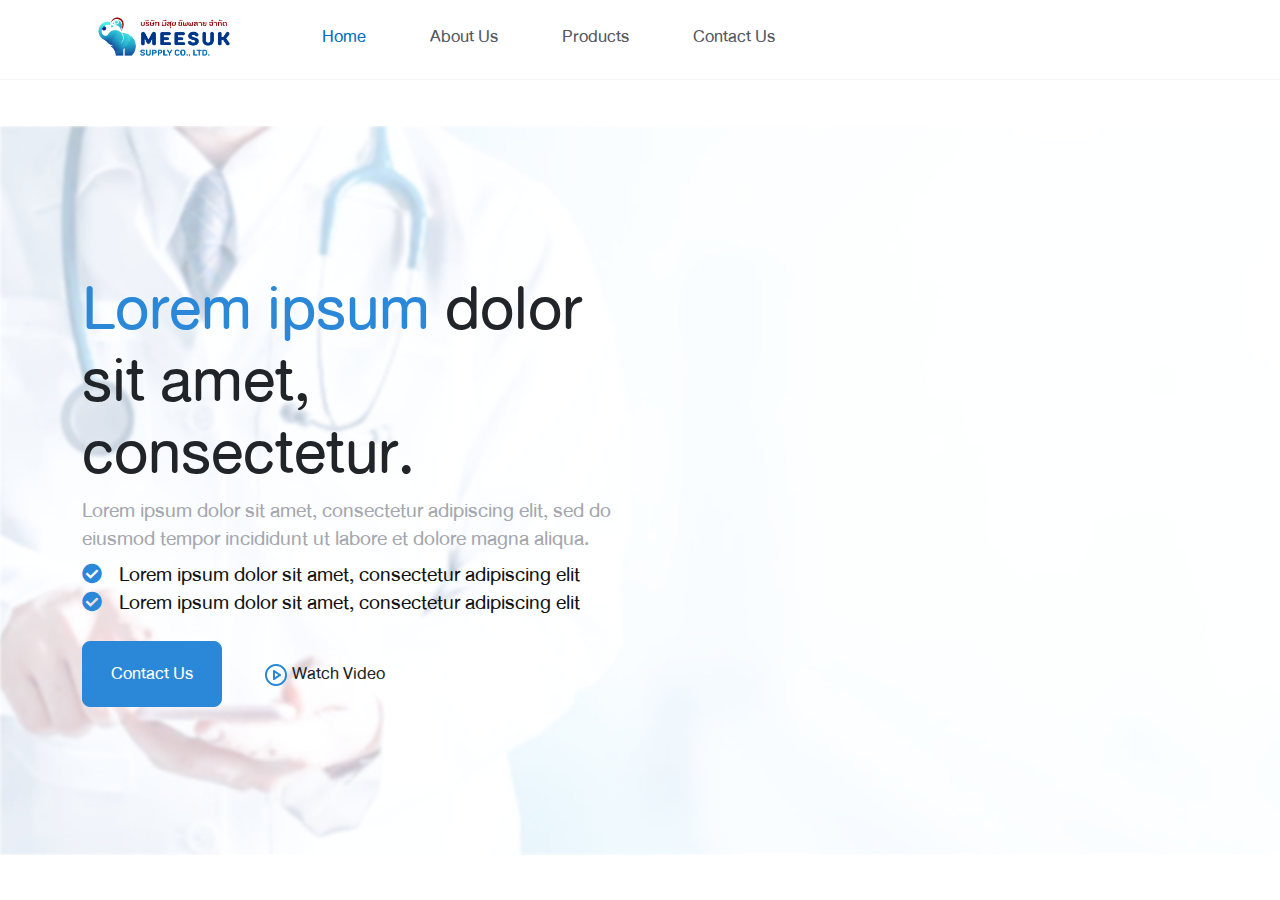
==== index.html @ 92f07299 "add" ====
<!DOCTYPE html>
<html>
<head>
	
	<meta charset="utf-8">
    <meta http-equiv="X-UA-Compatible" content="IE=edge">
    <meta name="viewport" content="width=device-width, initial-scale=1">
	<title>MEESUK SUPPLY COMPANY LIMITED</title>
	<link rel="icon" type="image/x-icon" href="images/logo2.png">
	<link href="css/bootstrap.min.css" rel="stylesheet">  
	<link href="https://fonts.googleapis.com/icon?family=Material+Icons" rel="stylesheet"> 
	<link rel="preconnect" href="https://fonts.googleapis.com">
	<link rel="preconnect" href="https://fonts.gstatic.com" crossorigin>
	<link href="https://fonts.googleapis.com/css2?family=Inter:ital,opsz,wght@0,14..32,100..900;1,14..32,100..900&family=Noto+Sans+Thai:wght@100..900&display=swap" rel="stylesheet">

	
	<link rel="stylesheet" href="https://fonts.googleapis.com/css2?family=Material+Symbols+Outlined:opsz,wght,FILL,GRAD@20..48,100..700,0..1,-50..200" /> 
	<link rel="stylesheet" href="https://fonts.googleapis.com/css2?family=Material+Symbols+Rounded:opsz,wght,FILL,GRAD@48,400,0,0" /> 
    <link rel="stylesheet" href="https://pro.fontawesome.com/releases/v5.10.0/css/all.css"/>  
  
	<link href="css/style.css" rel="stylesheet">   
	

</head>
<body>   
	
	<header class="fixed-top">
		<div class="container">
			<nav class="navbar navbar-expand-lg"> 
				<div class="container-fluid"> 
					<button
						data-mdb-collapse-init
						class="navbar-toggler"
						type="button"
						data-mdb-target="#navbarSupportedContent"
						aria-controls="navbarSupportedContent"
						aria-expanded="false"
						aria-label="Toggle navigation"
						>
					<i class="fas fa-bars"></i>
					</button> 
					<div class="collapse navbar-collapse" id="navbarSupportedContent"> 
						<a class="navbar-brand  " href="#">
							<img src="images/logo2.png" class="" alt="MEESUK SUPPLY COMPANY LIMITED" />
						</a> 
						<ul class="navbar-nav me-auto mb-2 mb-lg-0">
							<li class="nav-item active">
								<a class="nav-link" href="#">Home</a>
							</li>
							<li class="nav-item">
								<a class="nav-link" href="#">About Us</a>
							</li>
							<li class="nav-item">
								<a class="nav-link" href="#">Products</a>
							</li>
							<li class="nav-item">
								<a class="nav-link" href="#">Contact Us</a>
							</li>
						</ul> 
					</div> 
				</div> 
			</nav>  
		</div>
 
		
	</header>

	<main>
		<section class="sec-home">
			<div class="container">
				<div class="row">
					<div class="col-lg-6">
						<div class="d-flex h-100 justify-content-center align-items-center" >
							<div>
								<h1><span>Lorem ipsum</span> dolor sit amet, consectetur.</h1>
								<h6>
								Lorem ipsum dolor sit amet, consectetur adipiscing elit, sed do eiusmod tempor incididunt ut labore et dolore magna aliqua.
								</h6>
								<p>
								<i class="fas fa-check-circle"></i> Lorem ipsum dolor sit amet, consectetur adipiscing elit
								</p>
								<p>
								<i class="fas fa-check-circle"></i> Lorem ipsum dolor sit amet, consectetur adipiscing elit
								</p>
								<br>
								<a href="#" class="btn btn-primary">Contact Us</a>
								<a href="#" class="btn btn-default"><img src="images/vidicon.png" alt="Watch Video"> Watch Video</a>
							</div>
						</div>
					</div>
				</div>
			</div>
		</section>
	
	</main>


	<script src="js/jquery.min.js"></script> 
	<script src="js/popper.min.js" ></script>
	<script src="js/bootstrap.bundle.min.js"></script>
	
 
</body>
</html>
---- css/style.css ----
:root {
  --main1: #00368A;  
  --main2: #0070BA;  
  --main3: #2B88D9;  
  --main4: #940000;  
  --text-gray: #535862;
  --text-gray2: #A4A7AE;
  --text-black: #181D27;
  --text-black2: #121212;
  --main-gradient: linear-gradient(180deg, #41E0DE 0%, #0B167F 100%);

} 
@font-face {
  font-family: 'helvethaica';
  src: url('../fonts/DB-Helvethaica-X3.ttf'); 
}


a{
  text-decoration: none !important; 
}
a:hover{
  text-decoration: none;
} 
body{
  font-family: "helvethaica", serif;
  font-style: normal;
}     
header{
  border-bottom: 1px solid #F5F5F5;
  background: #FFFFFF;
  height: 80px;
}
.navbar-brand img{
  height: 48px;
}
.navbar-brand{
  margin-right: 80px;
}
.navbar .nav-item{
  margin-right: 48px;
}
.navbar .nav-item a{
  font-size: 24px;
  font-weight: 400;
  transition: .33s all ease-out;  
  color: var(--text-gray);
}
.navbar .nav-item:hover a{ 
  color: var(--main2);
}
.navbar .nav-item.active a{ 
  color: var(--main2);
}
main{
  padding-top: 80px;
}
.sec-home{
  background-image: url(../images/cover.png);
  background-position: center;
  background-repeat: no-repeat;
  background-size: 100% auto;
  height: calc(100vh - 80px);
}
.sec-home .container .row > div{
  height: calc(100vh - 80px); 
}
.sec-home h1{ 
  font-size: 88px;
  font-weight: 500;
  line-height: 72px;   
  color: var(--bl);
}
.sec-home h1 span{ 
  color: var(--main3);
}
.sec-home h6{ 
  color: var(--text-gray2);
  font-size: 28px;
  line-height: 28px;
}
.sec-home p{ 
  color: var(--text-black2);
  font-size: 28px;
  margin-bottom: 0px;
  line-height: 28px;
}
.sec-home p i{ 
  color: var(--main3);
  font-size: 20px;
  padding-right: 12px;
}
.sec-home .btn-primary{  
  font-size: 24px;
  padding: 14px 28px ;
  border-radius: 8px;
  border-color:  var(--main3);
  background-color: var(--main3) !important;
  margin-right: 10px;
}
.sec-home .btn-default{  
  font-size: 24px;
  padding: 14px 28px ;
  border-radius: 8px; 
}










/* 
transition: .33s all ease-out;  
  font-family: "Noto Sans Thai", serif;
######################################################################################################
###################################################################################################### 
*/ 
 

@media only screen and (max-width: 1024px) { /* MOBILE */
  .mb-x{
    display: none !important;
  }   
}
@media only screen and (min-width: 1025px) { /* PC */
  .pc-x{
    display: none !important;
  }     
}
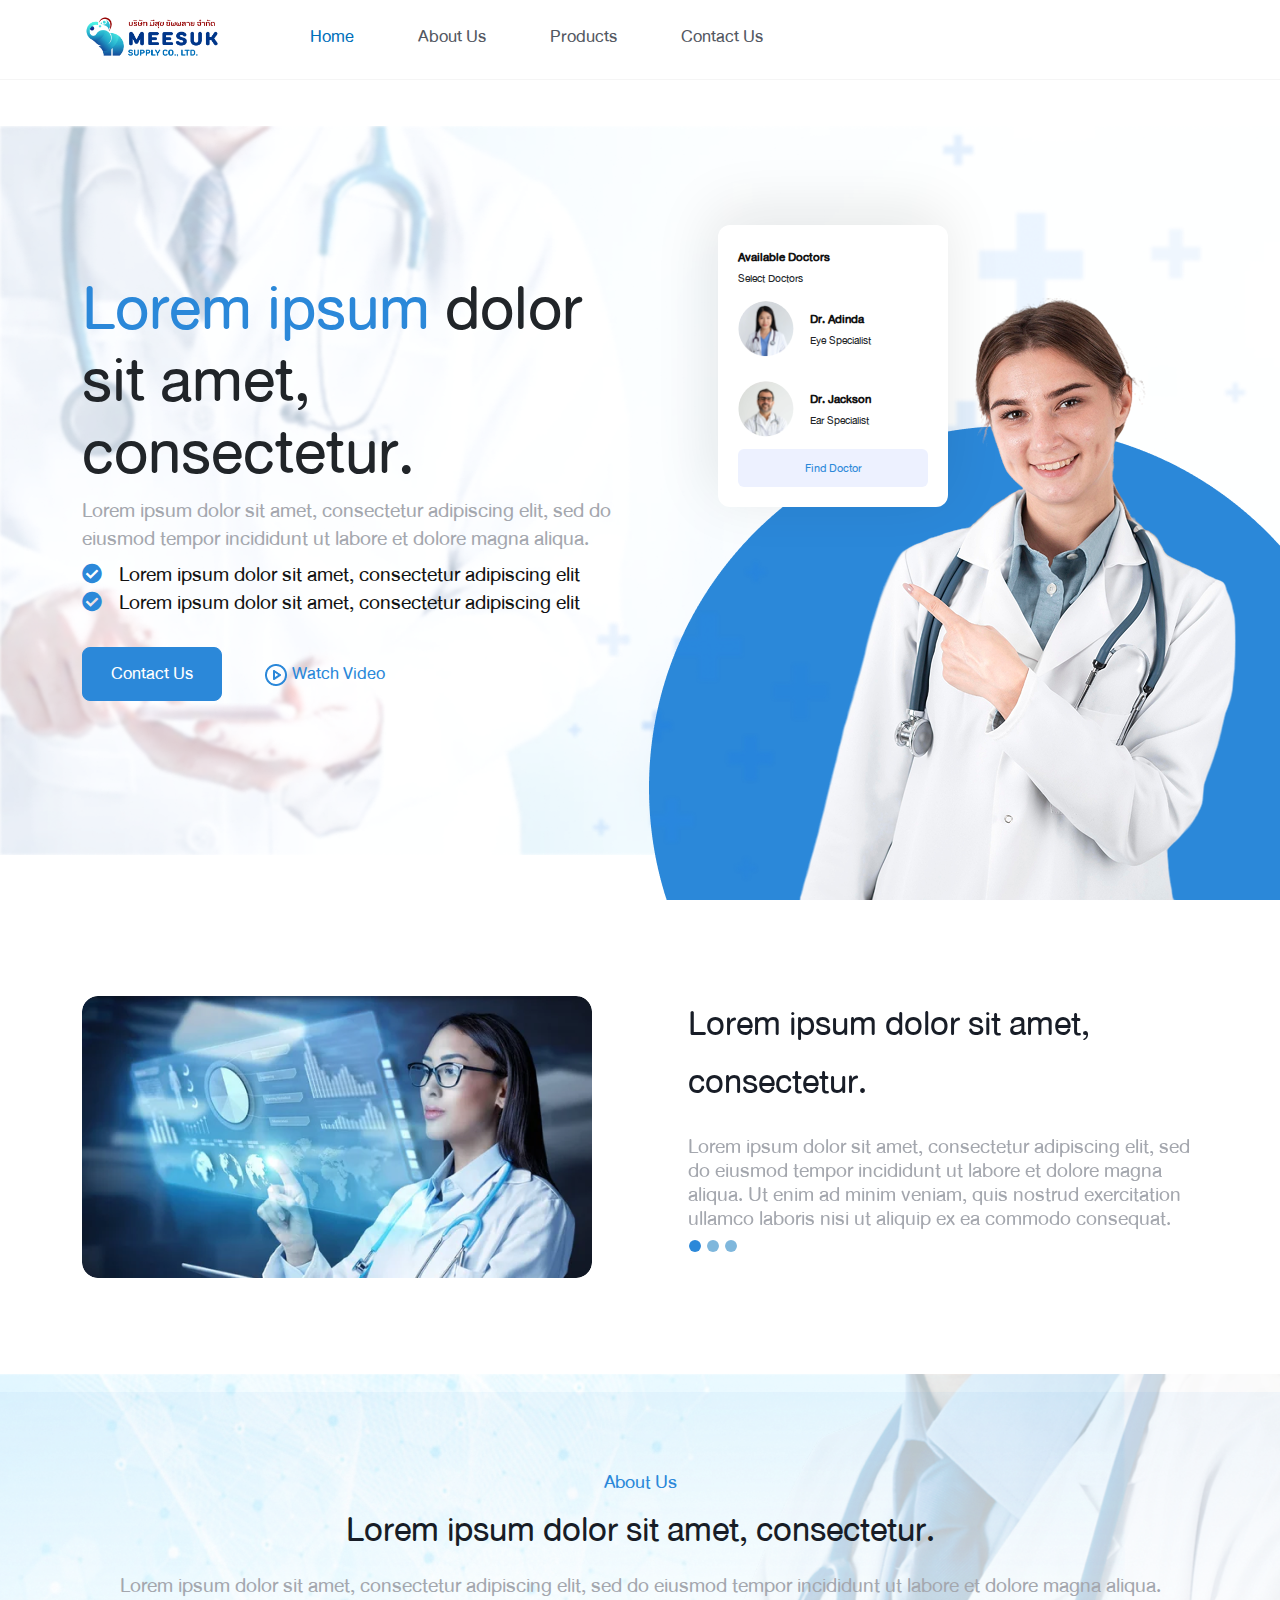
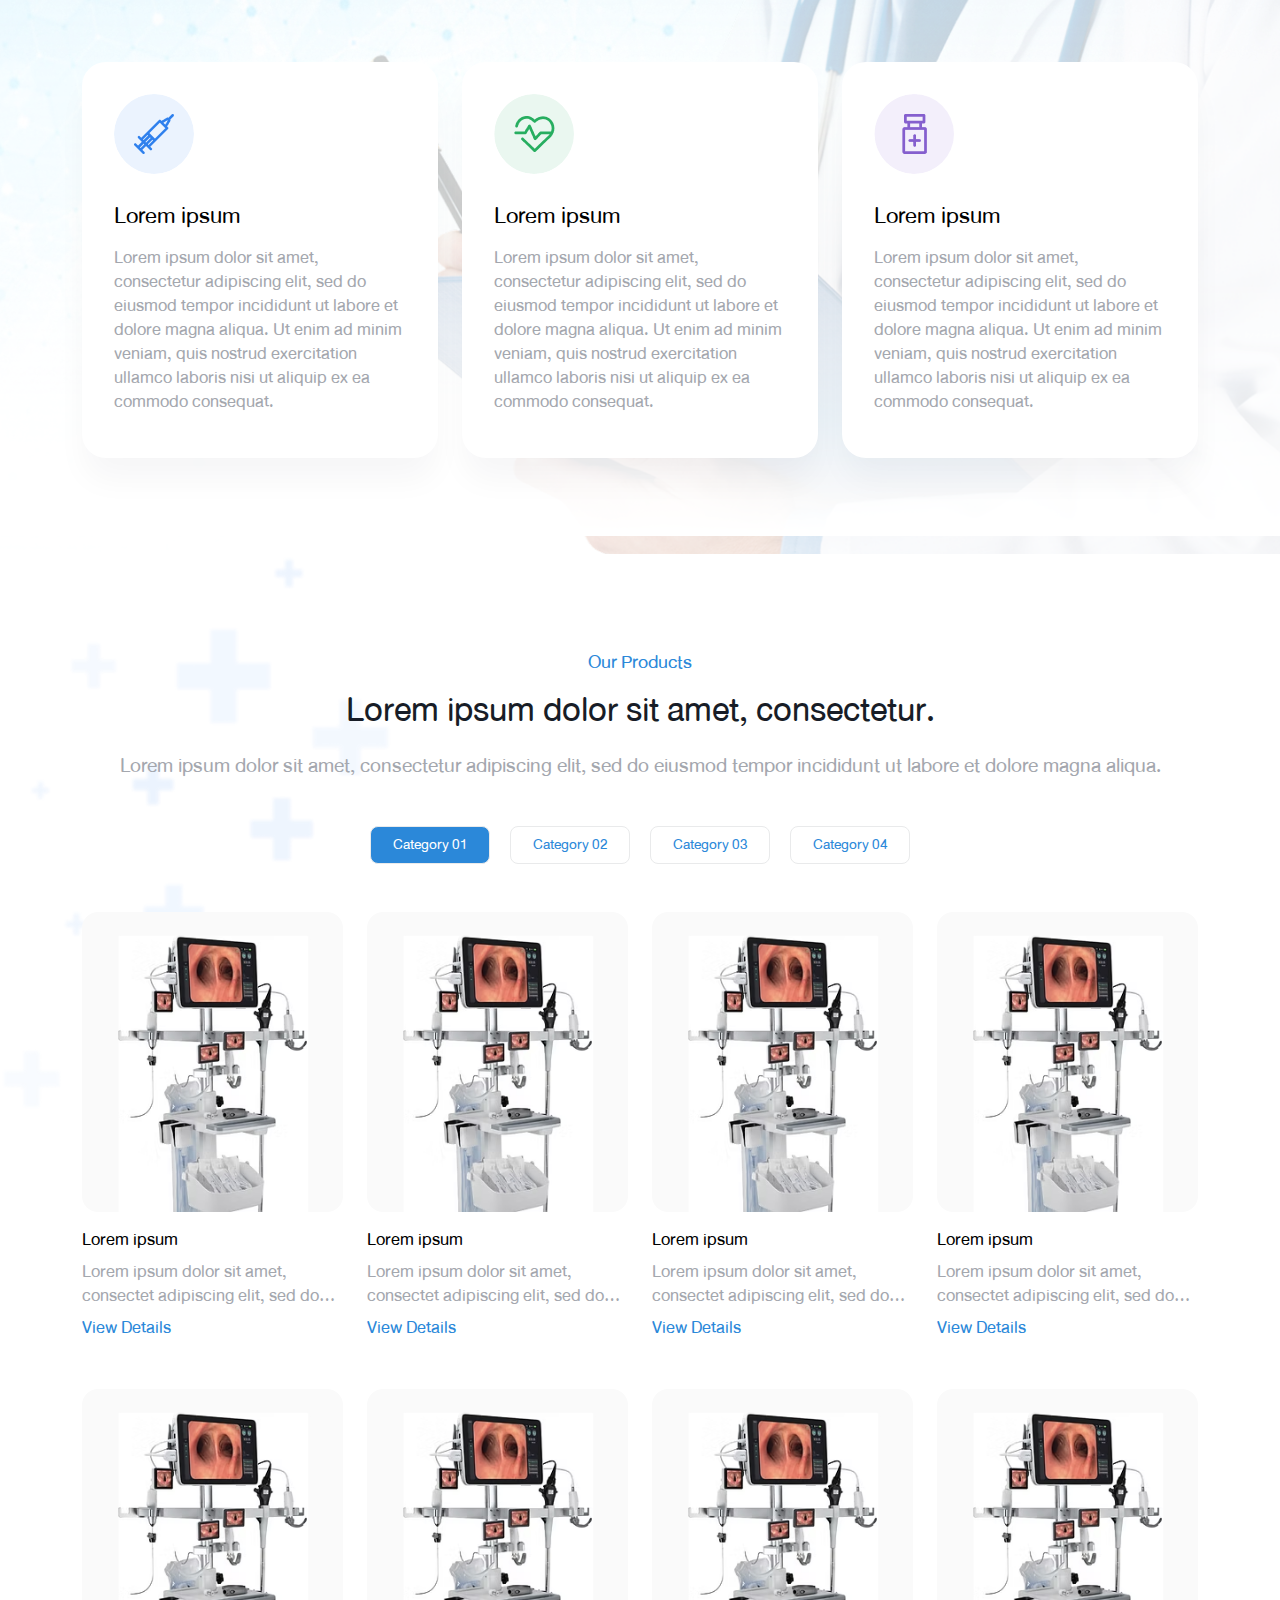
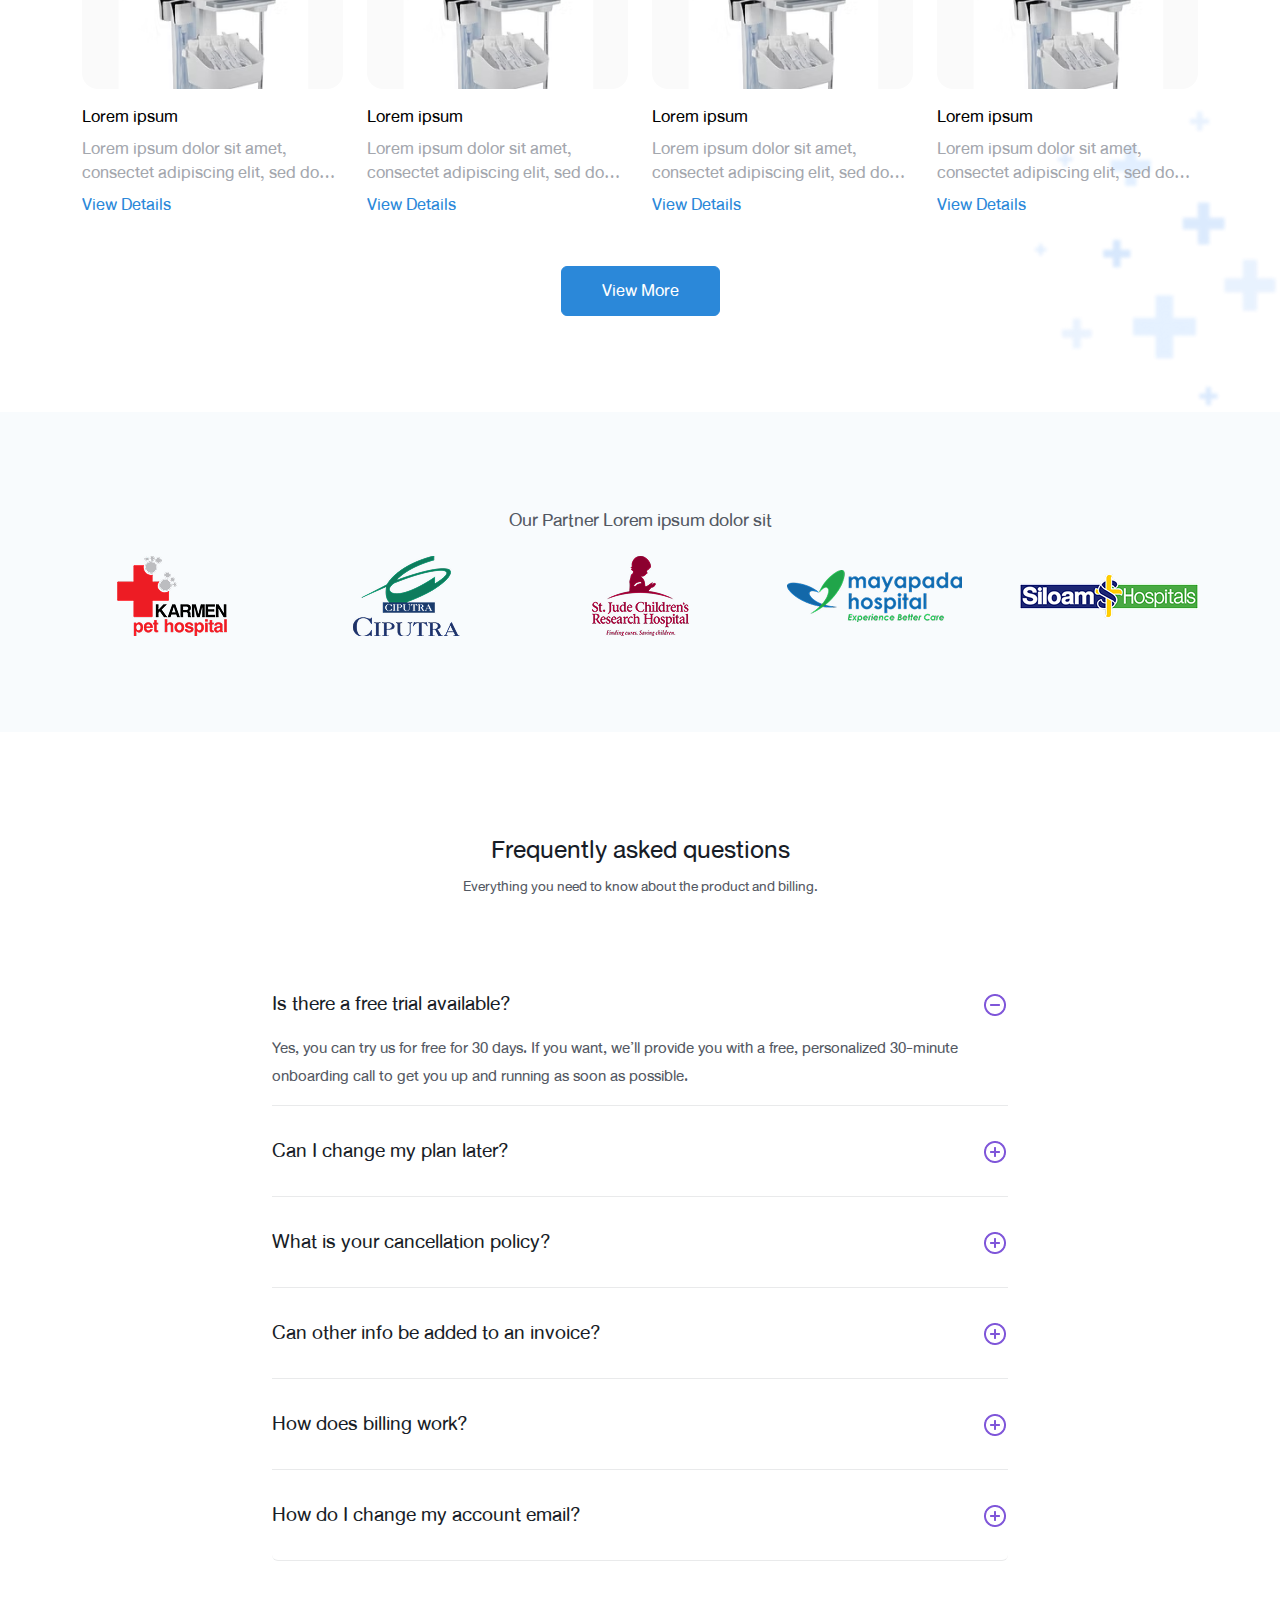
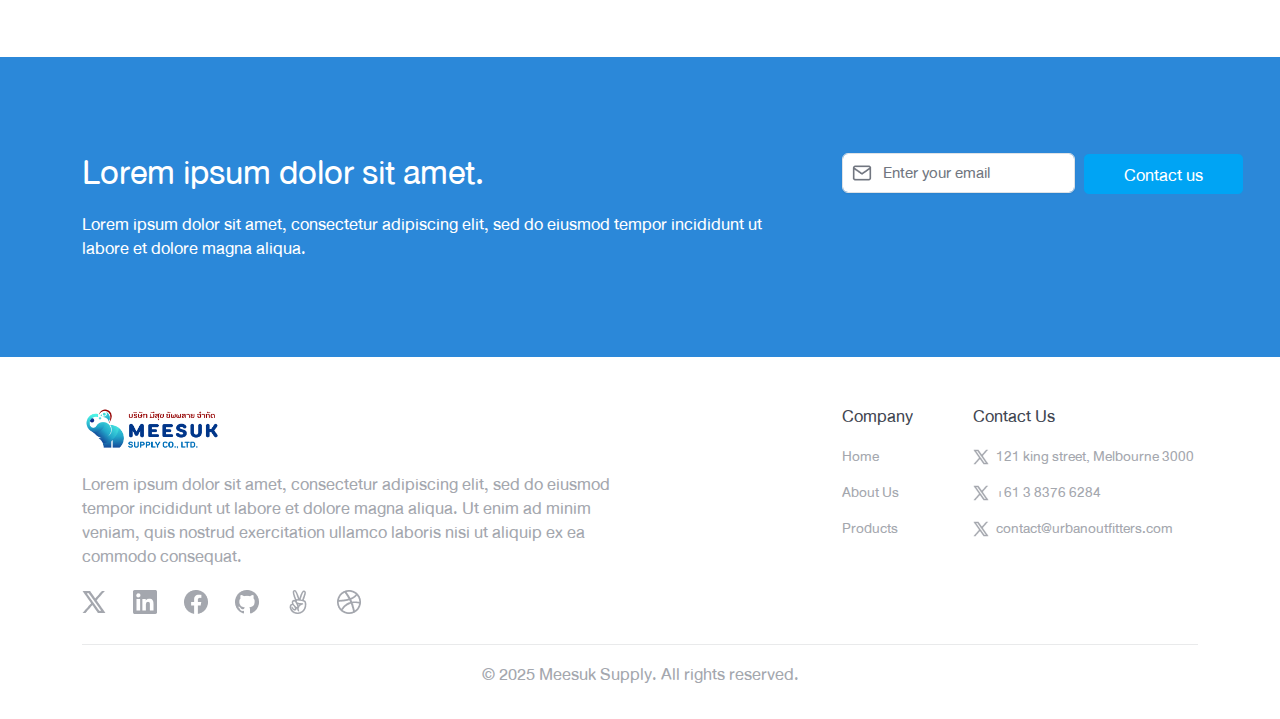
==== commit ce08a827: "add" ====
--- a/index.html
+++ b/index.html
@@ -19,53 +19,44 @@
     <link rel="stylesheet" href="https://pro.fontawesome.com/releases/v5.10.0/css/all.css"/>  
   
 	<link href="css/style.css" rel="stylesheet">   
+	<link rel="stylesheet" href="https://cdnjs.cloudflare.com/ajax/libs/animate.css/4.1.1/animate.min.css" />
 	
 
 </head>
 <body>   
 	
-	<header class="fixed-top">
-		<div class="container">
-			<nav class="navbar navbar-expand-lg"> 
-				<div class="container-fluid"> 
-					<button
-						data-mdb-collapse-init
-						class="navbar-toggler"
-						type="button"
-						data-mdb-target="#navbarSupportedContent"
-						aria-controls="navbarSupportedContent"
-						aria-expanded="false"
-						aria-label="Toggle navigation"
-						>
-					<i class="fas fa-bars"></i>
-					</button> 
-					<div class="collapse navbar-collapse" id="navbarSupportedContent"> 
-						<a class="navbar-brand  " href="#">
-							<img src="images/logo2.png" class="" alt="MEESUK SUPPLY COMPANY LIMITED" />
-						</a> 
-						<ul class="navbar-nav me-auto mb-2 mb-lg-0">
-							<li class="nav-item active">
-								<a class="nav-link" href="#">Home</a>
-							</li>
-							<li class="nav-item">
-								<a class="nav-link" href="#">About Us</a>
-							</li>
-							<li class="nav-item">
-								<a class="nav-link" href="#">Products</a>
-							</li>
-							<li class="nav-item">
-								<a class="nav-link" href="#">Contact Us</a>
-							</li>
-						</ul> 
-					</div> 
-				</div> 
-			</nav>  
-		</div>
- 
+	<header class="fixed-top"> 
+		<nav class="navbar navbar-expand-lg  ">
+			<div class="container ">
+				<a class="navbar-brand  " href="#">
+					<img src="images/logo2.png" class="" alt="MEESUK SUPPLY COMPANY LIMITED" />
+				</a> 
+				<button class="navbar-toggler" type="button" data-bs-toggle="collapse" data-bs-target="#navbarMenu" aria-controls="navbarMenu" aria-expanded="false" aria-label="Toggle navigation">
+					<img src="images/menu.png" class="" alt="menu" />
+				</button>
+				<div class="collapse navbar-collapse" id="navbarMenu">
+					<ul class="navbar-nav me-auto mb-2 mb-lg-0">
+						<li class="nav-item active">
+							<a class="nav-link" href="index.html">Home</a>
+						</li>
+						<li class="nav-item">
+							<a class="nav-link" href="about-us.html">About Us</a>
+						</li>
+						<li class="nav-item">
+							<a class="nav-link" href="product.html">Products</a>
+						</li>
+						<li class="nav-item">
+							<a class="nav-link" href="contact-us.html">Contact Us</a>
+						</li>
+					</ul> 
+				</div>
+			</div>
+		</nav> 
 		
 	</header>
 
 	<main>
+		
 		<section class="sec-home">
 			<div class="container">
 				<div class="row">
@@ -88,12 +79,601 @@
 							</div>
 						</div>
 					</div>
-				</div>
-			</div>
+					<div class="col-lg-6 p-5">
+						<div class="ava-doctors animate__animated animate__fadeInBottomRight animate__delay-1s">
+							<div class="ava-inner">
+								<h4>Available Doctors</h4>
+								<h5>Select Doctors</h5>
+								<div class="d-flex align-items-center">
+									<img src="images/dr1.png" alt="">
+									<div> 
+										<h4>Dr. Adinda</h4>
+										<h5>Eye Specialist</h5>
+									</div>
+								</div>
+								<div class="d-flex align-items-center">
+									<img src="images/dr2.png" alt="">
+									<div> 
+										<h4>Dr. Jackson</h4>
+										<h5>Ear Specialist</h5>
+									</div>
+								</div>
+								<a href="#" class="btn btn-find">Find Doctor</a>
+							</div>
+						</div>
+					</div>
+				</div>
+			</div>
+			<img src="images/pb.png" class="h-plus-b" alt="images">
+			<img src="images/pt.png" class="h-plus-t" alt="images">
 		</section>
-	
+		<section class="sec2">
+			<div class="container">  
+				<div id="demo" class="carousel" data-bs-ride="carousel">
+					<!-- Indicators/dots -->
+					<div class="carousel-indicators">
+						<button type="button" data-bs-target="#demo" data-bs-slide-to="0" class="active"></button>
+						<button type="button" data-bs-target="#demo" data-bs-slide-to="1"></button>
+						<button type="button" data-bs-target="#demo" data-bs-slide-to="2"></button>
+					</div>
+					<!-- The slideshow/carousel -->
+					<div class="carousel-inner">
+						<div class="carousel-item active">
+							<div class="row">
+								<div class="col-lg-6 pe-5">
+									<img src="images/image.png" class="img-fluid w-100 m-auto d-block" alt="images">
+								</div>
+								<div class="col-lg-6 ps-5">
+									<h1>Lorem ipsum dolor sit amet, consectetur.</h1>
+									<p>Lorem ipsum dolor sit amet, consectetur adipiscing elit, sed do eiusmod tempor incididunt ut labore et dolore magna aliqua. Ut enim ad minim veniam, quis nostrud exercitation ullamco laboris nisi ut aliquip ex ea commodo consequat.</p>
+								</div>
+							</div>
+						</div>
+						<div class="carousel-item"> 
+							<div class="row">
+								<div class="col-lg-6 pe-5">
+									<img src="images/dd2.jpg" class="img-fluid w-100 m-auto d-block" alt="images">
+								</div>
+								<div class="col-lg-6 ps-5">
+									<h1>Lorem ipsum dolor sit amet, consectetur.</h1>
+									<p>Lorem ipsum dolor sit amet, consectetur adipiscing elit, sed do eiusmod tempor incididunt ut labore et dolore magna aliqua. Ut enim ad minim veniam, quis nostrud exercitation ullamco laboris nisi ut aliquip ex ea commodo consequat.</p>
+								</div>
+							</div>
+						</div>
+						<div class="carousel-item"> 
+							<div class="row">
+								<div class="col-lg-6 pe-5">
+									<img src="images/image.png" class="img-fluid w-100 m-auto d-block" alt="images">
+								</div>
+								<div class="col-lg-6 ps-5">
+									<h1>Lorem ipsum dolor sit amet, consectetur.</h1>
+									<p>Lorem ipsum dolor sit amet, consectetur adipiscing elit, sed do eiusmod tempor incididunt ut labore et dolore magna aliqua. Ut enim ad minim veniam, quis nostrud exercitation ullamco laboris nisi ut aliquip ex ea commodo consequat.</p>
+								</div>
+							</div>
+						</div>
+					</div> 
+				</div>
+			</div>
+		</section>
+		<section class="sec3">
+			<div class="se3top"></div>
+			<div class="se3bot"></div>
+			<div class="container">
+				<h4>About Us</h4>
+				<h1>Lorem ipsum dolor sit amet, consectetur.</h1>
+				<p>
+					Lorem ipsum dolor sit amet, consectetur adipiscing elit, sed do eiusmod tempor incididunt ut labore et dolore magna aliqua.
+				</p>
+				<div class="main-ab-card">
+					<div class="row">
+						<div class="col-lg-4">
+							<div class="cardm">
+								<img src="images/icon-ab1.png" alt="icon">
+								<h2>Lorem ipsum</h2>
+								<h6>Lorem ipsum dolor sit amet, consectetur adipiscing elit, sed do eiusmod tempor incididunt ut labore et dolore magna aliqua. Ut enim ad minim veniam, quis nostrud exercitation ullamco laboris nisi ut aliquip ex ea commodo consequat.</h6>
+							</div>
+						</div>
+						<div class="col-lg-4">
+							<div class="cardm">
+								<img src="images/icon-ab2.png" alt="icon">
+								<h2>Lorem ipsum</h2>
+								<h6>Lorem ipsum dolor sit amet, consectetur adipiscing elit, sed do eiusmod tempor incididunt ut labore et dolore magna aliqua. Ut enim ad minim veniam, quis nostrud exercitation ullamco laboris nisi ut aliquip ex ea commodo consequat.</h6>
+							</div>
+						</div>
+						<div class="col-lg-4">
+							<div class="cardm">
+								<img src="images/icon-ab3.png" alt="icon">
+								<h2>Lorem ipsum</h2>
+								<h6>Lorem ipsum dolor sit amet, consectetur adipiscing elit, sed do eiusmod tempor incididunt ut labore et dolore magna aliqua. Ut enim ad minim veniam, quis nostrud exercitation ullamco laboris nisi ut aliquip ex ea commodo consequat.</h6>
+							</div>
+						</div>
+					</div>
+				</div>
+			</div>
+		</section>
+		<section class="sec4">
+			<div class="se4top"></div>
+			<div class="se4bot"></div>
+			<div class="container">
+				<h4>Our Products</h4>
+				<h1>Lorem ipsum dolor sit amet, consectetur.</h1>
+				<p>
+					Lorem ipsum dolor sit amet, consectetur adipiscing elit, sed do eiusmod tempor incididunt ut labore et dolore magna aliqua.
+				</p>
+				 
+				<nav>
+					<div class="nav justify-content-center" id="nav-tab" role="tablist">
+						<button class="nav-link active" id="nav-tab1" data-bs-toggle="tab" data-bs-target="#nav-tb1" type="button" role="tab" aria-controls="nav-tb1" aria-selected="true">Category 01</button>
+						<button class="nav-link" id="nav-tab2" data-bs-toggle="tab" data-bs-target="#nav-tb2" type="button" role="tab" aria-controls="nav-tb2" aria-selected="false">Category 02</button>
+						<button class="nav-link" id="nav-tab3" data-bs-toggle="tab" data-bs-target="#nav-tb3" type="button" role="tab" aria-controls="nav-tb3" aria-selected="false">Category 03</button>
+						<button class="nav-link" id="nav-tab4" data-bs-toggle="tab" data-bs-target="#nav-tb4" type="button" role="tab" aria-controls="nav-tb4" aria-selected="false">Category 04</button>
+					</div>
+				</nav>
+				<div class="tab-content " id="nav-tabContent">
+					<div class="tab-pane fade active show" id="nav-tb1" role="tabpanel" aria-labelledby="nav-tab1">
+						<div class="row">
+							<div class="col-lg-3">
+								<div class="pro-item">
+									<div class="div-img">
+										<img src="images/itemp.png" alt="">
+									</div>
+									<h3>Lorem ipsum</h3>
+									<h4>Lorem ipsum dolor sit amet, consectet adipiscing elit, sed do eiusmod tempor incididunt ut labore et dolore magna aliqua. Ut enim ad minim veniam, quis nostrud exercitation ullamco laboris nisi ut aliquip ex ea commodo consequat.</h4>
+									<a href="#">View Details</a>
+								</div>
+							</div>
+							<div class="col-lg-3">
+								<div class="pro-item">
+									<div class="div-img">
+										<img src="images/itemp.png" alt="">
+									</div>
+									<h3>Lorem ipsum</h3>
+									<h4>Lorem ipsum dolor sit amet, consectet adipiscing elit, sed do eiusmod tempor incididunt ut labore et dolore magna aliqua. Ut enim ad minim veniam, quis nostrud exercitation ullamco laboris nisi ut aliquip ex ea commodo consequat.</h4>
+									<a href="#">View Details</a>
+								</div>
+							</div>
+							<div class="col-lg-3">
+								<div class="pro-item">
+									<div class="div-img">
+										<img src="images/itemp.png" alt="">
+									</div>
+									<h3>Lorem ipsum</h3>
+									<h4>Lorem ipsum dolor sit amet, consectet adipiscing elit, sed do eiusmod tempor incididunt ut labore et dolore magna aliqua. Ut enim ad minim veniam, quis nostrud exercitation ullamco laboris nisi ut aliquip ex ea commodo consequat.</h4>
+									<a href="#">View Details</a>
+								</div>
+							</div>
+							<div class="col-lg-3">
+								<div class="pro-item">
+									<div class="div-img">
+										<img src="images/itemp.png" alt="">
+									</div>
+									<h3>Lorem ipsum</h3>
+									<h4>Lorem ipsum dolor sit amet, consectet adipiscing elit, sed do eiusmod tempor incididunt ut labore et dolore magna aliqua. Ut enim ad minim veniam, quis nostrud exercitation ullamco laboris nisi ut aliquip ex ea commodo consequat.</h4>
+									<a href="#">View Details</a>
+								</div>
+							</div>
+							<div class="col-lg-3">
+								<div class="pro-item">
+									<div class="div-img">
+										<img src="images/itemp.png" alt="">
+									</div>
+									<h3>Lorem ipsum</h3>
+									<h4>Lorem ipsum dolor sit amet, consectet adipiscing elit, sed do eiusmod tempor incididunt ut labore et dolore magna aliqua. Ut enim ad minim veniam, quis nostrud exercitation ullamco laboris nisi ut aliquip ex ea commodo consequat.</h4>
+									<a href="#">View Details</a>
+								</div>
+							</div>
+							<div class="col-lg-3">
+								<div class="pro-item">
+									<div class="div-img">
+										<img src="images/itemp.png" alt="">
+									</div>
+									<h3>Lorem ipsum</h3>
+									<h4>Lorem ipsum dolor sit amet, consectet adipiscing elit, sed do eiusmod tempor incididunt ut labore et dolore magna aliqua. Ut enim ad minim veniam, quis nostrud exercitation ullamco laboris nisi ut aliquip ex ea commodo consequat.</h4>
+									<a href="#">View Details</a>
+								</div>
+							</div>
+							<div class="col-lg-3">
+								<div class="pro-item">
+									<div class="div-img">
+										<img src="images/itemp.png" alt="">
+									</div>
+									<h3>Lorem ipsum</h3>
+									<h4>Lorem ipsum dolor sit amet, consectet adipiscing elit, sed do eiusmod tempor incididunt ut labore et dolore magna aliqua. Ut enim ad minim veniam, quis nostrud exercitation ullamco laboris nisi ut aliquip ex ea commodo consequat.</h4>
+									<a href="#">View Details</a>
+								</div>
+							</div>
+							<div class="col-lg-3">
+								<div class="pro-item">
+									<div class="div-img">
+										<img src="images/itemp.png" alt="">
+									</div>
+									<h3>Lorem ipsum</h3>
+									<h4>Lorem ipsum dolor sit amet, consectet adipiscing elit, sed do eiusmod tempor incididunt ut labore et dolore magna aliqua. Ut enim ad minim veniam, quis nostrud exercitation ullamco laboris nisi ut aliquip ex ea commodo consequat.</h4>
+									<a href="#">View Details</a>
+								</div>
+							</div>
+							<div class="col-12 text-center">
+								<a href="product.html" class="btn btn-primary">View More</a>
+							</div>
+						</div>
+					</div>
+					<div class="tab-pane fade" id="nav-tb2" role="tabpanel" aria-labelledby="nav-tab2">
+						<div class="row">
+							<div class="col-lg-3">
+								<div class="pro-item">
+									<div class="div-img">
+										<img src="images/itemp.png" alt="">
+									</div>
+									<h3>Lorem ipsum</h3>
+									<h4>Lorem ipsum dolor sit amet, consectet adipiscing elit, sed do eiusmod tempor incididunt ut labore et dolore magna aliqua. Ut enim ad minim veniam, quis nostrud exercitation ullamco laboris nisi ut aliquip ex ea commodo consequat.</h4>
+									<a href="#">View Details</a>
+								</div>
+							</div>
+							<div class="col-lg-3">
+								<div class="pro-item">
+									<div class="div-img">
+										<img src="images/itemp.png" alt="">
+									</div>
+									<h3>Lorem ipsum</h3>
+									<h4>Lorem ipsum dolor sit amet, consectet adipiscing elit, sed do eiusmod tempor incididunt ut labore et dolore magna aliqua. Ut enim ad minim veniam, quis nostrud exercitation ullamco laboris nisi ut aliquip ex ea commodo consequat.</h4>
+									<a href="#">View Details</a>
+								</div>
+							</div>
+							<div class="col-lg-3">
+								<div class="pro-item">
+									<div class="div-img">
+										<img src="images/itemp.png" alt="">
+									</div>
+									<h3>Lorem ipsum</h3>
+									<h4>Lorem ipsum dolor sit amet, consectet adipiscing elit, sed do eiusmod tempor incididunt ut labore et dolore magna aliqua. Ut enim ad minim veniam, quis nostrud exercitation ullamco laboris nisi ut aliquip ex ea commodo consequat.</h4>
+									<a href="#">View Details</a>
+								</div>
+							</div>
+							<div class="col-lg-3">
+								<div class="pro-item">
+									<div class="div-img">
+										<img src="images/itemp.png" alt="">
+									</div>
+									<h3>Lorem ipsum</h3>
+									<h4>Lorem ipsum dolor sit amet, consectet adipiscing elit, sed do eiusmod tempor incididunt ut labore et dolore magna aliqua. Ut enim ad minim veniam, quis nostrud exercitation ullamco laboris nisi ut aliquip ex ea commodo consequat.</h4>
+									<a href="#">View Details</a>
+								</div>
+							</div>
+							<div class="col-lg-3">
+								<div class="pro-item">
+									<div class="div-img">
+										<img src="images/itemp.png" alt="">
+									</div>
+									<h3>Lorem ipsum</h3>
+									<h4>Lorem ipsum dolor sit amet, consectet adipiscing elit, sed do eiusmod tempor incididunt ut labore et dolore magna aliqua. Ut enim ad minim veniam, quis nostrud exercitation ullamco laboris nisi ut aliquip ex ea commodo consequat.</h4>
+									<a href="#">View Details</a>
+								</div>
+							</div>
+							<div class="col-lg-3">
+								<div class="pro-item">
+									<div class="div-img">
+										<img src="images/itemp.png" alt="">
+									</div>
+									<h3>Lorem ipsum</h3>
+									<h4>Lorem ipsum dolor sit amet, consectet adipiscing elit, sed do eiusmod tempor incididunt ut labore et dolore magna aliqua. Ut enim ad minim veniam, quis nostrud exercitation ullamco laboris nisi ut aliquip ex ea commodo consequat.</h4>
+									<a href="#">View Details</a>
+								</div>
+							</div>
+						</div>
+					</div>
+					<div class="tab-pane fade" id="nav-tb3" role="tabpanel" aria-labelledby="nav-tab3">
+						<div class="row">
+							<div class="col-lg-3">
+								<div class="pro-item">
+									<div class="div-img">
+										<img src="images/itemp.png" alt="">
+									</div>
+									<h3>Lorem ipsum</h3>
+									<h4>Lorem ipsum dolor sit amet, consectet adipiscing elit, sed do eiusmod tempor incididunt ut labore et dolore magna aliqua. Ut enim ad minim veniam, quis nostrud exercitation ullamco laboris nisi ut aliquip ex ea commodo consequat.</h4>
+									<a href="#">View Details</a>
+								</div>
+							</div>
+							<div class="col-lg-3">
+								<div class="pro-item">
+									<div class="div-img">
+										<img src="images/itemp.png" alt="">
+									</div>
+									<h3>Lorem ipsum</h3>
+									<h4>Lorem ipsum dolor sit amet, consectet adipiscing elit, sed do eiusmod tempor incididunt ut labore et dolore magna aliqua. Ut enim ad minim veniam, quis nostrud exercitation ullamco laboris nisi ut aliquip ex ea commodo consequat.</h4>
+									<a href="#">View Details</a>
+								</div>
+							</div>
+							<div class="col-lg-3">
+								<div class="pro-item">
+									<div class="div-img">
+										<img src="images/itemp.png" alt="">
+									</div>
+									<h3>Lorem ipsum</h3>
+									<h4>Lorem ipsum dolor sit amet, consectet adipiscing elit, sed do eiusmod tempor incididunt ut labore et dolore magna aliqua. Ut enim ad minim veniam, quis nostrud exercitation ullamco laboris nisi ut aliquip ex ea commodo consequat.</h4>
+									<a href="#">View Details</a>
+								</div>
+							</div>
+							<div class="col-lg-3">
+								<div class="pro-item">
+									<div class="div-img">
+										<img src="images/itemp.png" alt="">
+									</div>
+									<h3>Lorem ipsum</h3>
+									<h4>Lorem ipsum dolor sit amet, consectet adipiscing elit, sed do eiusmod tempor incididunt ut labore et dolore magna aliqua. Ut enim ad minim veniam, quis nostrud exercitation ullamco laboris nisi ut aliquip ex ea commodo consequat.</h4>
+									<a href="#">View Details</a>
+								</div>
+							</div>
+							<div class="col-lg-3">
+								<div class="pro-item">
+									<div class="div-img">
+										<img src="images/itemp.png" alt="">
+									</div>
+									<h3>Lorem ipsum</h3>
+									<h4>Lorem ipsum dolor sit amet, consectet adipiscing elit, sed do eiusmod tempor incididunt ut labore et dolore magna aliqua. Ut enim ad minim veniam, quis nostrud exercitation ullamco laboris nisi ut aliquip ex ea commodo consequat.</h4>
+									<a href="#">View Details</a>
+								</div>
+							</div>
+							<div class="col-lg-3">
+								<div class="pro-item">
+									<div class="div-img">
+										<img src="images/itemp.png" alt="">
+									</div>
+									<h3>Lorem ipsum</h3>
+									<h4>Lorem ipsum dolor sit amet, consectet adipiscing elit, sed do eiusmod tempor incididunt ut labore et dolore magna aliqua. Ut enim ad minim veniam, quis nostrud exercitation ullamco laboris nisi ut aliquip ex ea commodo consequat.</h4>
+									<a href="#">View Details</a>
+								</div>
+							</div>
+							<div class="col-lg-3">
+								<div class="pro-item">
+									<div class="div-img">
+										<img src="images/itemp.png" alt="">
+									</div>
+									<h3>Lorem ipsum</h3>
+									<h4>Lorem ipsum dolor sit amet, consectet adipiscing elit, sed do eiusmod tempor incididunt ut labore et dolore magna aliqua. Ut enim ad minim veniam, quis nostrud exercitation ullamco laboris nisi ut aliquip ex ea commodo consequat.</h4>
+									<a href="#">View Details</a>
+								</div>
+							</div>
+							<div class="col-lg-3">
+								<div class="pro-item">
+									<div class="div-img">
+										<img src="images/itemp.png" alt="">
+									</div>
+									<h3>Lorem ipsum</h3>
+									<h4>Lorem ipsum dolor sit amet, consectet adipiscing elit, sed do eiusmod tempor incididunt ut labore et dolore magna aliqua. Ut enim ad minim veniam, quis nostrud exercitation ullamco laboris nisi ut aliquip ex ea commodo consequat.</h4>
+									<a href="#">View Details</a>
+								</div>
+							</div>
+						</div>
+					</div>
+					<div class="tab-pane fade" id="nav-tb4" role="tabpanel" aria-labelledby="nav-tab4">
+						<div class="row">
+							<div class="col-lg-3">
+								<div class="pro-item">
+									<div class="div-img">
+										<img src="images/itemp.png" alt="">
+									</div>
+									<h3>Lorem ipsum</h3>
+									<h4>Lorem ipsum dolor sit amet, consectet adipiscing elit, sed do eiusmod tempor incididunt ut labore et dolore magna aliqua. Ut enim ad minim veniam, quis nostrud exercitation ullamco laboris nisi ut aliquip ex ea commodo consequat.</h4>
+									<a href="#">View Details</a>
+								</div>
+							</div>
+							<div class="col-lg-3">
+								<div class="pro-item">
+									<div class="div-img">
+										<img src="images/itemp.png" alt="">
+									</div>
+									<h3>Lorem ipsum</h3>
+									<h4>Lorem ipsum dolor sit amet, consectet adipiscing elit, sed do eiusmod tempor incididunt ut labore et dolore magna aliqua. Ut enim ad minim veniam, quis nostrud exercitation ullamco laboris nisi ut aliquip ex ea commodo consequat.</h4>
+									<a href="#">View Details</a>
+								</div>
+							</div>
+							<div class="col-lg-3">
+								<div class="pro-item">
+									<div class="div-img">
+										<img src="images/itemp.png" alt="">
+									</div>
+									<h3>Lorem ipsum</h3>
+									<h4>Lorem ipsum dolor sit amet, consectet adipiscing elit, sed do eiusmod tempor incididunt ut labore et dolore magna aliqua. Ut enim ad minim veniam, quis nostrud exercitation ullamco laboris nisi ut aliquip ex ea commodo consequat.</h4>
+									<a href="#">View Details</a>
+								</div>
+							</div>
+							<div class="col-lg-3">
+								<div class="pro-item">
+									<div class="div-img">
+										<img src="images/itemp.png" alt="">
+									</div>
+									<h3>Lorem ipsum</h3>
+									<h4>Lorem ipsum dolor sit amet, consectet adipiscing elit, sed do eiusmod tempor incididunt ut labore et dolore magna aliqua. Ut enim ad minim veniam, quis nostrud exercitation ullamco laboris nisi ut aliquip ex ea commodo consequat.</h4>
+									<a href="#">View Details</a>
+								</div>
+							</div>
+							<div class="col-lg-3">
+								<div class="pro-item">
+									<div class="div-img">
+										<img src="images/itemp.png" alt="">
+									</div>
+									<h3>Lorem ipsum</h3>
+									<h4>Lorem ipsum dolor sit amet, consectet adipiscing elit, sed do eiusmod tempor incididunt ut labore et dolore magna aliqua. Ut enim ad minim veniam, quis nostrud exercitation ullamco laboris nisi ut aliquip ex ea commodo consequat.</h4>
+									<a href="#">View Details</a>
+								</div>
+							</div>
+							<div class="col-lg-3">
+								<div class="pro-item">
+									<div class="div-img">
+										<img src="images/itemp.png" alt="">
+									</div>
+									<h3>Lorem ipsum</h3>
+									<h4>Lorem ipsum dolor sit amet, consectet adipiscing elit, sed do eiusmod tempor incididunt ut labore et dolore magna aliqua. Ut enim ad minim veniam, quis nostrud exercitation ullamco laboris nisi ut aliquip ex ea commodo consequat.</h4>
+									<a href="#">View Details</a>
+								</div>
+							</div>
+						</div>
+					</div>
+				</div> 
+
+			</div>
+		</section>
+		<section class="sec5">
+			<div class="container">
+				<h4>Our Partner Lorem ipsum dolor sit </h4>
+				<div class="d-flex justify-content-between">
+					<img src="images/logo-partner1.png" alt="Partner">
+					<img src="images/logo-partner-2.png" alt="Partner">
+					<img src="images/logo-partner-3.png" alt="Partner">
+					<img src="images/logo-partner-4.png" alt="Partner">
+					<img src="images/logo-partner-5.png" alt="Partner">
+				</div>
+			</div>
+		</section>
+		<section class="sec6">
+			<div class="container">
+				<h1>Frequently asked questions</h1>
+				<h3>Everything you need to know about the product and billing.</h3>
+				
+				<div class="row justify-content-center">
+					<div class="col-lg-8">
+						<div class="accordion" id="accordionExample">
+							<div class="accordion-item">
+								<h2 class="accordion-header">
+									<button class="accordion-button" type="button" data-bs-toggle="collapse" data-bs-target="#collapse1" aria-expanded="true" aria-controls="collapse1">
+										Is there a free trial available?
+									</button>
+								</h2>
+								<div id="collapse1" class="accordion-collapse collapse show" data-bs-parent="#accordionExample">
+									<div class="accordion-body">
+										Yes, you can try us for free for 30 days. If you want, we’ll provide you with a free, personalized 30-minute onboarding call to get you up and running as soon as possible.
+									</div>
+								</div>
+							</div>
+							<div class="accordion-item">
+								<h2 class="accordion-header">
+									<button class="accordion-button collapsed" type="button" data-bs-toggle="collapse" data-bs-target="#collapse2" aria-expanded="false" aria-controls="collapse2">
+										Can I change my plan later?
+									</button>
+								</h2>
+								<div id="collapse2" class="accordion-collapse collapse" data-bs-parent="#accordionExample">
+									<div class="accordion-body">
+										Yes, you can try us for free for 30 days. If you want, we’ll provide you with a free, personalized 30-minute onboarding call to get you up and running as soon as possible.
+									</div>
+								</div>
+							</div> 
+							<div class="accordion-item">
+								<h2 class="accordion-header">
+									<button class="accordion-button collapsed" type="button" data-bs-toggle="collapse" data-bs-target="#collapse3" aria-expanded="false" aria-controls="collapse3">
+										What is your cancellation policy?
+									</button>
+								</h2>
+								<div id="collapse3" class="accordion-collapse collapse" data-bs-parent="#accordionExample">
+									<div class="accordion-body">
+										Yes, you can try us for free for 30 days. If you want, we’ll provide you with a free, personalized 30-minute onboarding call to get you up and running as soon as possible.
+									</div>
+								</div>
+							</div> 
+							<div class="accordion-item">
+								<h2 class="accordion-header">
+									<button class="accordion-button collapsed" type="button" data-bs-toggle="collapse" data-bs-target="#collapse4" aria-expanded="false" aria-controls="collapse4">
+										Can other info be added to an invoice?
+									</button>
+								</h2>
+								<div id="collapse4" class="accordion-collapse collapse" data-bs-parent="#accordionExample">
+									<div class="accordion-body">
+										Yes, you can try us for free for 30 days. If you want, we’ll provide you with a free, personalized 30-minute onboarding call to get you up and running as soon as possible.
+									</div>
+								</div>
+							</div> 
+							<div class="accordion-item">
+								<h2 class="accordion-header">
+									<button class="accordion-button collapsed" type="button" data-bs-toggle="collapse" data-bs-target="#collapse5" aria-expanded="false" aria-controls="collapse5">
+										How does billing work?
+									</button>
+								</h2>
+								<div id="collapse5" class="accordion-collapse collapse" data-bs-parent="#accordionExample">
+									<div class="accordion-body">
+										Yes, you can try us for free for 30 days. If you want, we’ll provide you with a free, personalized 30-minute onboarding call to get you up and running as soon as possible.
+									</div>
+								</div>
+							</div> 
+							<div class="accordion-item">
+								<h2 class="accordion-header">
+									<button class="accordion-button collapsed" type="button" data-bs-toggle="collapse" data-bs-target="#collapse6" aria-expanded="false" aria-controls="collapse6">
+										How do I change my account email?
+									</button>
+								</h2>
+								<div id="collapse6" class="accordion-collapse collapse" data-bs-parent="#accordionExample">
+									<div class="accordion-body">
+										Yes, you can try us for free for 30 days. If you want, we’ll provide you with a free, personalized 30-minute onboarding call to get you up and running as soon as possible.
+									</div>
+								</div>
+							</div> 
+
+
+
+						</div>
+					</div>
+				</div>
+			</div>
+		</section>
+		<section class="sec7">
+			<div class="container">
+				<div class="row">
+					<div class="col-lg-8 pe-5">
+						<h1>Lorem ipsum dolor sit amet.</h1>
+						<p>Lorem ipsum dolor sit amet, consectetur adipiscing elit, sed do eiusmod tempor incididunt ut labore et dolore magna aliqua.</p>
+					</div>
+					<div class="col-lg-4">
+						<form>
+							<div class="row">
+								<div class="col-8 position-relative pe-2">
+									<input type="text" class="form-control" placeholder="Enter your email">
+									<img src="images/mail.png" alt="">
+								</div>
+								<div class="col-4 ps-0">
+									<button class="btn btn-primary">Contact us</button>
+								</div>
+							</div>
+						</form>
+					</div>
+				</div>
+			</div>
+		</section>
 	</main>
-
+	<footer>
+		<div class="container">
+			<div class="row">
+				<div class="col-lg-8">
+					<img src="images/logo2.png" class="logo2" alt="">
+					<p>
+						Lorem ipsum dolor sit amet, consectetur adipiscing elit, sed do eiusmod tempor incididunt ut labore et dolore magna aliqua. Ut enim ad minim veniam, quis nostrud exercitation ullamco laboris nisi ut aliquip ex ea commodo consequat.
+					</p>
+					<a href="#" class="social-icon"><img src="images/si1.png" alt="social-icon"></a>
+					<a href="#" class="social-icon"><img src="images/si2.png" alt="social-icon"></a>
+					<a href="#" class="social-icon"><img src="images/si3.png" alt="social-icon"></a>
+					<a href="#" class="social-icon"><img src="images/si4.png" alt="social-icon"></a>
+					<a href="#" class="social-icon"><img src="images/si5.png" alt="social-icon"></a>
+					<a href="#" class="social-icon"><img src="images/si6.png" alt="social-icon"></a>
+				</div>
+				<div class="col-lg-1 col-3">
+					<h3>Company</h3>
+					<ul>
+						<li><a href="#">Home</a></li>
+						<li><a href="#">About Us</a></li>
+						<li><a href="#">Products</a></li>
+					</ul>
+				</div>
+				<div class="col-lg-3 ps-5 col-9">
+					<h3>Contact Us</h3>
+					<ul>
+						<li><a href="#"><img src="images/si1.png" alt=""> 121 king street, Melbourne 3000</a></li>
+						<li><a href="#"><img src="images/si1.png" alt=""> +61 3 8376 6284</a></li>
+						<li><a href="#"><img src="images/si1.png" alt=""> contact@urbanoutfitters.com</a></li>
+					</ul>
+				</div>	
+				<div class="col-12 text-center">
+					<h6>© 2025 Meesuk Supply. All rights reserved.</h6>
+				</div>
+			</div>
+		</div>
+	</footer>
 
 	<script src="js/jquery.min.js"></script> 
 	<script src="js/popper.min.js" ></script>
--- a/css/style.css
+++ b/css/style.css
@@ -8,7 +8,6 @@
   --text-black: #181D27;
   --text-black2: #121212;
   --main-gradient: linear-gradient(180deg, #41E0DE 0%, #0B167F 100%);
-
 } 
 @font-face {
   font-family: 'helvethaica';
@@ -25,6 +24,7 @@
 body{
   font-family: "helvethaica", serif;
   font-style: normal;
+  overflow-x: hidden;
 }     
 header{
   border-bottom: 1px solid #F5F5F5;
@@ -56,12 +56,22 @@
   padding-top: 80px;
 }
 .sec-home{
-  background-image: url(../images/cover.png);
-  background-position: center;
-  background-repeat: no-repeat;
-  background-size: 100% auto;
+  background-image: url(../images/female-doctor.png) , url(../images/Ellipse6.png) ,  url(../images/cover.png);
+  background-position: right bottom , right bottom , center;
+  background-repeat: no-repeat , no-repeat , no-repeat;
+  background-size: auto , auto , 100% auto !important;
   height: calc(100vh - 80px);
-}
+  position: relative;
+}
+/* .sec-home::after{
+  content: "";
+  position: absolute;
+  width: 100%;
+  bottom: 0;
+  background: red;
+  background: linear-gradient(180deg, rgba(43, 136, 217, 0) 0%, rgba(43, 136, 217, 0.1) 100%);
+  height: 320px;
+} */
 .sec-home .container .row > div{
   height: calc(100vh - 80px); 
 }
@@ -102,16 +112,502 @@
   font-size: 24px;
   padding: 14px 28px ;
   border-radius: 8px; 
-}
+  color:  var(--main3);
+}
+.ava-doctors{
+  padding-top: 97px;
+  padding-left: 30px;
+}
+.ava-inner{
+  background-color: #fff;
+  box-shadow: -4.86px -12.15px 60.74px 0px #1212121A; 
+  padding: 20px;
+  width: 230px;
+  border-radius: 12px;  
+}
+.ava-inner h4{
+  color: var(--text-black2);
+  font-size: 17px;
+  line-height: 24px;
+  margin-bottom: 0px;
+  font-weight: bold;
+}
+.ava-inner h5{
+  color: var(--text);
+  font-size: 15px;
+  line-height: 20px;
+  margin-bottom: 0px;
+}
+.ava-inner img{
+  border-radius: 100%;
+  object-fit: cover;
+  height: 56px;
+  width: 56px;
+  margin-right: 16px;
+  margin-top: 12px;
+  margin-bottom: 12px;
+}
+.ava-inner .btn-find{
+  width: 100%;
+  background-color: #EDF1FF;
+  width: 100%;
+  color: var(--main3);
+}
+.sec-home .container{
+  z-index: 11 !important;
+}
+.h-plus-b{
+  position: absolute;
+  bottom: 0px;
+  width: 288px; 
+  z-index: 22 !important; 
+  right: 35% !important;
+  display: flex;
+  margin: auto;
+}
+.h-plus-t{
+  position: absolute;
+  bottom: 0px;
+  height: 619px;
+  z-index: -1 !important;
+  top: -100px !important;
+  right: 0 !important;
+  display: flex;
+  margin: auto;
+}
+.sec2{
+  background-color: #fff;
+  padding-top: 96px;
+  padding-bottom: 96px;
+}
+.sec2 .carousel-indicators{
+  right: -145px;
+}
+.sec2 .carousel-indicators button{
+  background-color: var(--main2);
+  width: 12px;
+  height: 12px;
+  border-radius: 100%;
+}
+.sec2 .carousel-indicators button.active{
+  background-color: var(--main3);
+} 
+.sec2 h1{
+  color: var(--text-black);
+  font-size: 48px;
+  margin-bottom: 24px;
+} 
+.sec2 p{
+  color: var(--text-gray2);
+  font-size: 28px; 
+  line-height: 24px;
+} 
+.sec2 .carousel-item img{
+  width: 100%;
+  height: 282px;
+  object-fit: cover;
+  border-radius: 16px;
+}
+.sec3{ 
+  padding-top: 96px;
+  padding-bottom: 96px;
+  background-image: url(../images/bgsec3-r.png) ,  url(../images/bgsec3-l.png);
+  background-position:  right top , left top;
+  background-repeat: no-repeat , no-repeat;
+  background-size: auto 100% ,  calc(100% - 12%) 100% !important; 
+  position: relative;
+}
+.se3top{
+  position: absolute;
+  top: 0px;
+  left: 0;
+  right: 0;
+  height: 320px;
+  background-image: url(../images/se3top.png);
+  background-position: center;
+  background-repeat: no-repeat;
+  background-size: 100% auto !important;
+  z-index: 5;
+}
+.se3bot{
+  position: absolute;
+  bottom: 0px;
+  left: 0;
+  right: 0;
+  height: 320px;
+  background-image: url(../images/se3bot.png);
+  background-position: center;
+  background-repeat: no-repeat;
+  background-size: 100% auto !important;
+  z-index: 5;
+}
+.sec3 .container{
+  position: relative;
+  z-index: 11 !important;
+}
+.cardm{
+  box-shadow: 0px 24px 32px -3px #0309320A;
+  border-radius: 24px;
+  padding: 32px;
+  background-color: #fff;
+}
+.sec3 h4{
+  color: var(--main3);
+  font-size: 26px;
+  line-height: 24px;
+  text-align: center;
+  margin-bottom: 16px; 
+}
+.sec3 h1{
+  color: var(--text-black);
+  font-size: 48px;
+  line-height: 40px;
+  text-align: center;
+  margin-bottom: 24px;
+}
+.sec3 p{
+  color: var(--text-gray2);
+  font-size: 28px;
+  line-height: 24px;
+  text-align: center;
+  margin-bottom: 0px;
+}
+.sec3 .main-ab-card{
+  margin-top: 64px;
+}
+.sec3 h2{
+  color: #000;
+  font-size: 32px;
+  line-height: 36px; 
+  margin-bottom: 12px;
+}
+.sec3 h6{
+  color: var(--text-gray2);
+  font-size: 24px;
+  line-height: 24px; 
+  margin-bottom: 12px;
+}
+.sec3 .cardm img{
+  border-radius: 100%;
+  width: 80px;
+  height: 80px;
+  margin-bottom: 24px;
+  object-fit: cover;
+} 
+.sec4{ 
+  padding-top: 96px;
+  padding-bottom: 96px; 
+  position: relative; 
+}
+.sec4 h4{
+  color: var(--main3);
+  font-size: 26px;
+  line-height: 24px;
+  text-align: center;
+  margin-bottom: 16px; 
+}
+.sec4 h1{
+  color: var(--text-black);
+  font-size: 48px;
+  line-height: 40px;
+  text-align: center;
+  margin-bottom: 24px;
+}
+.sec4 p{
+  color: var(--text-gray2);
+  font-size: 28px;
+  line-height: 24px;
+  text-align: center;
+  margin-bottom: 0px;
+}
+.sec4 .container{
+  position: relative;
+  z-index: 11 !important;
+}  
+.se4top{
+  position: absolute;
+  top: 0; 
+  left: 0;
+  width: 392px;
+  height: 560px;
+  background-image: url(../images/sec41.png);
+  background-position: center;
+  background-repeat: no-repeat;
+  background-size: 100% auto !important;
+  z-index: 5;
+}
+.se4bot{
+  position: absolute;
+  bottom: 0; 
+  right: 0;
+  width: 268px;
+  height: 382px;
+  background-image: url(../images/sec42.png);
+  background-position: center;
+  background-repeat: no-repeat;
+  background-size: 100% auto !important;
+  z-index: 5;
+}
+.sec4 nav{
+  margin-top: 48px;
+  margin-bottom: 48px;
+}
+.sec4 nav .nav-link{
+  min-width: 120px;
+  border: 1px solid #E9EAEB;
+  background-color: #fff;
+  color: var(--main3) !important;
+  font-size: 20px;
+  line-height: 20px;
+  border-radius: 8px;
+  margin-left: 10px;
+  margin-right: 10px;
+}
+.sec4 nav .nav-link.active{ 
+  background-color: var(--main3);
+  color: #fff !important; 
+}
+.pro-item{
+  margin-bottom: 48px;
+}
+.pro-item .div-img{
+  height: 300px;
+  background-color: #FAFAFA;
+  border-radius: 16px; 
+  margin-bottom: 16px;
+}
+.pro-item .div-img img{
+  height: 100%;
+  width: auto;
+  object-fit: cover;
+  display: block;
+  margin: auto;
+}
+.pro-item h3{
+  color: #000;
+  font-size: 24px;
+  line-height: 24px; 
+  margin-bottom: 8px;
+}
+.pro-item h4{ 
+  color: var(--text-gray2);
+  font-size: 24px;
+  line-height: 24px; 
+  margin-bottom: 8px;
+  white-space: nowrap;
+  text-overflow: ellipsis;
+  overflow: hidden; 
+  white-space: initial;
+  display: -webkit-box;
+  -webkit-line-clamp: 2;
+  -webkit-box-orient: vertical;
+  text-align: left !important;
+}
+.pro-item a{
+  color: var(--main3);
+  font-size: 24px;
+  line-height: 24px; 
+  transition: .33s all ease-out;  
+}
+.pro-item:hover a{
+  color: var(--main1); 
+}
+.btn-primary{
+  background-color: var(--main3) !important;
+  border-color: var(--main3) !important;
+  color: #fff;
+  font-size: 24px;
+  line-height: 24px; 
+  padding: 12px 40px;
+}
+.sec5{ 
+  padding-top: 96px;
+  padding-bottom: 96px; 
+  position: relative; 
+  background: #f8fbfd; 
+}
+.sec5 h4{
+  color: #535862;
+  font-size: 26px;
+  line-height: 24px;
+  text-align: center;
+  margin-bottom: 24px; 
+}
+.sec5 img{
+  max-height: 80px;
+}
+.sec6{ 
+  padding-top: 96px;
+  padding-bottom: 96px;  
+  background: #fff; 
+}
+.sec6 h1{  
+  color: var(--text-black);
+  font-size: 36px;
+  line-height: 44px;
+  text-align: center;
+  margin-bottom: 0px;
+}
+.sec6 h3{  
+  color: var(--text-gray);
+  font-size: 20px;
+  line-height: 30px;
+  text-align: center;
+}
+.accordion{
+  margin-top: 64px;
+}
+.accordion-item:first-of-type .accordion-button {
+  border-top-left-radius: 0px;
+  border-top-right-radius: 0px;
+}
+.accordion-button:not(.collapsed) {
+  color: var(--bs-accordion-active-color);
+  background-color: #fff !important;
+  box-shadow: none !important;
+}
+.accordion-item {
+  color: var(--bs-accordion-color);
+  background-color: #fff !important;
+  border: 0px !important;
+  margin-top: 15px;
+  padding-bottom: 15px; 
+  border-bottom: 1px solid #E9EAEB !important;
+}
+.accordion-header .accordion-button{
+  color: var(--text-black);
+  font-size: 28px;
+  line-height: 28px;
+  padding-left: 0px;
+  padding-right: 0px;
+  font-weight: 500;
 
+}
+.accordion-item .accordion-body{
+  color: var(--text-gray);
+  font-size: 22px;
+  line-height: 28px;
+  padding: 0px 20px 0px 0px;  
+}
+.accordion-button.collapsed::after{
+  content: none !important;
+}
+.accordion-button::after{
+  content: none !important;
+}
+.accordion-button::before{
+  content: "" !important;
+  background-image: url(../images/Icon-minus.png);
+  position: absolute;
+  background-position: center !important;
+  background-repeat: no-repeat !important;
+  right: 0; 
+  width: 26px;
+  height: 26px;
+}
+.accordion-button.collapsed::before{ 
+  background-image: url(../images/Icon-plus.png); 
+}
+.sec7{ 
+  padding-top: 96px;
+  padding-bottom: 96px;  
+  background-color: var(--main3); 
+}
+.sec7 h1{  
+  color: #fff;
+  font-size: 48px;
+  line-height: 40px; 
+  margin-bottom: 20px;
+}
+.sec7 p{  
+  color: #fff;
+  font-size: 24px;
+  line-height: 24px; 
+  margin-bottom: 0px;
+}
+.sec7 .form-control{
+  box-shadow: 0px 1px 2px 0px #0A0D120D;
+  height: 40px;
+  border-radius: 6px;
+  padding-left: 40px;
+  color: var(--text-black);
+  font-size: 22px; 
+}
+.sec7 .form-control::placeholder{
+  color: #717680;
+}
+.sec7 .form-control + img{
+  position: absolute;
+  width: 20px;
+  height: 20px;
+  top: 10px;
+  left: 22px;
+}
+.sec7 .btn-primary{
+  height: 42px;
+  background-color: #00A4F4 !important;
+  color: #fff;
+  font-size: 24px;
+  line-height: 24px; 
+  white-space: nowrap;
+  padding-top: 10px;
+}
+footer{
+  background-color: #fff;
+  padding: 48px 0px 24px;
+}
+footer h6{
+  padding-top: 18px;
+  border-top: 1px solid #E9EAEB;
+  color: var(--text-gray2);
+  font-size: 24px;
+  line-height: 24px; 
+  margin-top: 30px;
+}
+footer .logo2{
+  height: 48px;
+  display: block;
+  margin-bottom: 20px;
+}
+footer p{
+  padding-right: 200px;
+  color: var(--text-gray2);
+  font-size: 24px;
+  line-height: 24px; 
+  margin-bottom: 20px;
+}
+footer .social-icon img{
+  width: 24px;
+  height: 24px;
+  margin-right: 24px;
+}
+footer h3{
+  color: #414651;
+  font-size: 24px;
+  line-height: 24px; 
+  margin-bottom: 16px;
+}
+footer ul{
+  padding-left: 0px;
+  margin-bottom: 0px;
+  list-style: none;
+}
+footer ul li{ 
+  margin-bottom: 12px;  
+  padding-left: 0px;
+}
+footer ul li a{  
+  color: var(--text-gray2);
+  font-size: 20px;
+  line-height: 20px; 
+}
+footer ul li img{
+  width: 16px;
+  height: 16px;
+  margin-right: 4px;
+}
 
-
-
-
-
-
-
-
+ 
 
 /* 
 transition: .33s all ease-out;  
@@ -124,7 +620,190 @@
 @media only screen and (max-width: 1024px) { /* MOBILE */
   .mb-x{
     display: none !important;
-  }   
+  }  
+  footer{
+    padding-left: 15px !important;
+    padding-right: 15px !important;
+  }
+  .container{
+    padding-left: 15px !important;
+    padding-right: 15px !important;
+  }
+  footer .ps-5{
+    padding-left: 15px !important;
+  }
+  footer h3{
+    margin-top: 30px;
+  }
+  footer p{
+    padding-right: 0px; 
+    text-align: left;
+  }
+  footer .social-icon{
+    text-align: center;
+  }
+  footer .col-lg-8{
+    text-align: center;
+  }
+  section{
+    padding-top: 24px !important;
+    padding-bottom: 24px !important;
+  } 
+  .sec5 .d-flex{
+    display: block !important;
+  }
+  .sec5 .d-flex img{
+    display: block !important;
+    margin: 15px auto !important;
+  }
+  .sec7 p{
+    margin-bottom: 15px;
+  }
+  .sec7 h1 {
+    color: #fff;
+    font-size: 36px;
+    line-height: 30px;
+    margin-bottom: 15px;
+  }
+  .sec7 .col-lg-8.pe-5{
+    padding-right: 15px !important;
+  }
+  .sec7 .btn-primary { 
+    padding-left: 17px !important;
+    padding-right: 17px !important;
+  }
+  .accordion {
+    margin-top: 25px;
+  }
+  .sec-home h1{ 
+    font-size: 40px; 
+    line-height: 40px;    
+  }
+  footer ul li a { 
+    font-size: 18px;
+    line-height: 18px;
+  }
+  header{
+    height: 72px !important;
+  }
+  main {
+    padding-top: 72px;
+  }
+  .sec-home{
+    background-image: url(../images/female-doctor.png) , url(../images/Ellipse6.png) ,  url(../images/cover.png);
+    background-position: right bottom , right bottom , center;
+    background-repeat: no-repeat , no-repeat , no-repeat;
+    background-size: auto 33%, auto 33%, auto 100%  !important;
+    height: 500px;
+    position: relative;
+  }
+  .sec-home .h-100 {
+    height: unset !important;
+  }
+  .sec-home h6 { 
+    font-size: 20px;
+    line-height: 20px;
+  }
+  .sec-home p { 
+    font-size: 18px; 
+    line-height: 22px;
+  }
+  .h-plus-b {
+    width: 220px;
+  }
+  .h-plus-t {
+    height: 220px;
+  }
+  .sec2 .pe-5{
+    padding-right: 10px !important;  
+  }
+  .sec2 .ps-5{
+    padding-left: 15px !important;  
+  }
+  .sec2 h1 { 
+    margin-top: 10px;
+    font-size: 40px;
+    line-height: 40px;
+    margin-bottom: 14px;
+  }
+  .ava-inner{
+    display: none !important;
+  }
+  .sec2 .carousel-item img {
+    height: 200px;
+  }
+  .sec3{ 
+    background-size: auto 100%  !important; 
+  }
+  .sec2 .carousel-indicators {
+    right: 0 !important;
+    bottom: -45px;
+  }
+  .sec2{
+    padding-bottom: 60px !important;
+  }
+  .sec3 h1 { 
+    font-size: 40px;
+    line-height: 40px; 
+    margin-bottom: 15px;
+  }
+  .sec3 .main-ab-card {
+    margin-top: 24px;
+  }
+  .sec3 p { 
+    font-size: 20px; 
+  }
+  .sec3 .cardm img { 
+    width: 50px;
+    height: 50px;
+    margin-bottom: 15px; 
+  }
+  .cardm { 
+    padding: 25px; 
+    margin-bottom: 15px;
+  }
+  .se3top{ 
+    background-size: auto 100%  !important; 
+  }
+  .se3bot{ 
+    background-size: auto 100%  !important; 
+  }
+  .sec4 .se4top{
+    display: none;
+  }
+  .sec4 .se4bot{
+    display: none;
+  }
+  .sec3 h1 { 
+    font-size: 40px; 
+  }
+  .sec4 h1 { 
+    font-size: 40px; 
+  }
+  .sec4 nav .nav-link {
+    min-width: unset !important;
+    width: 23% !important;  
+    font-size: 13px; 
+    margin-left: 2px;
+    margin-right: 2px;
+  }
+  .navbar-nav{
+    background-color: #fff;
+  }
+  .navbar-toggler{
+    border: none !important;
+  }
+  .navbar-brand {
+    margin-right: 0px;
+  }
+  header .navbar .container{
+    padding-left: 0px !important;
+    padding-right: 0px !important;
+    z-index: 222 !important;
+  }
+  header .nav-link{
+    padding-left: 30px;
+  }
 }
 @media only screen and (min-width: 1025px) { /* PC */
   .pc-x{
